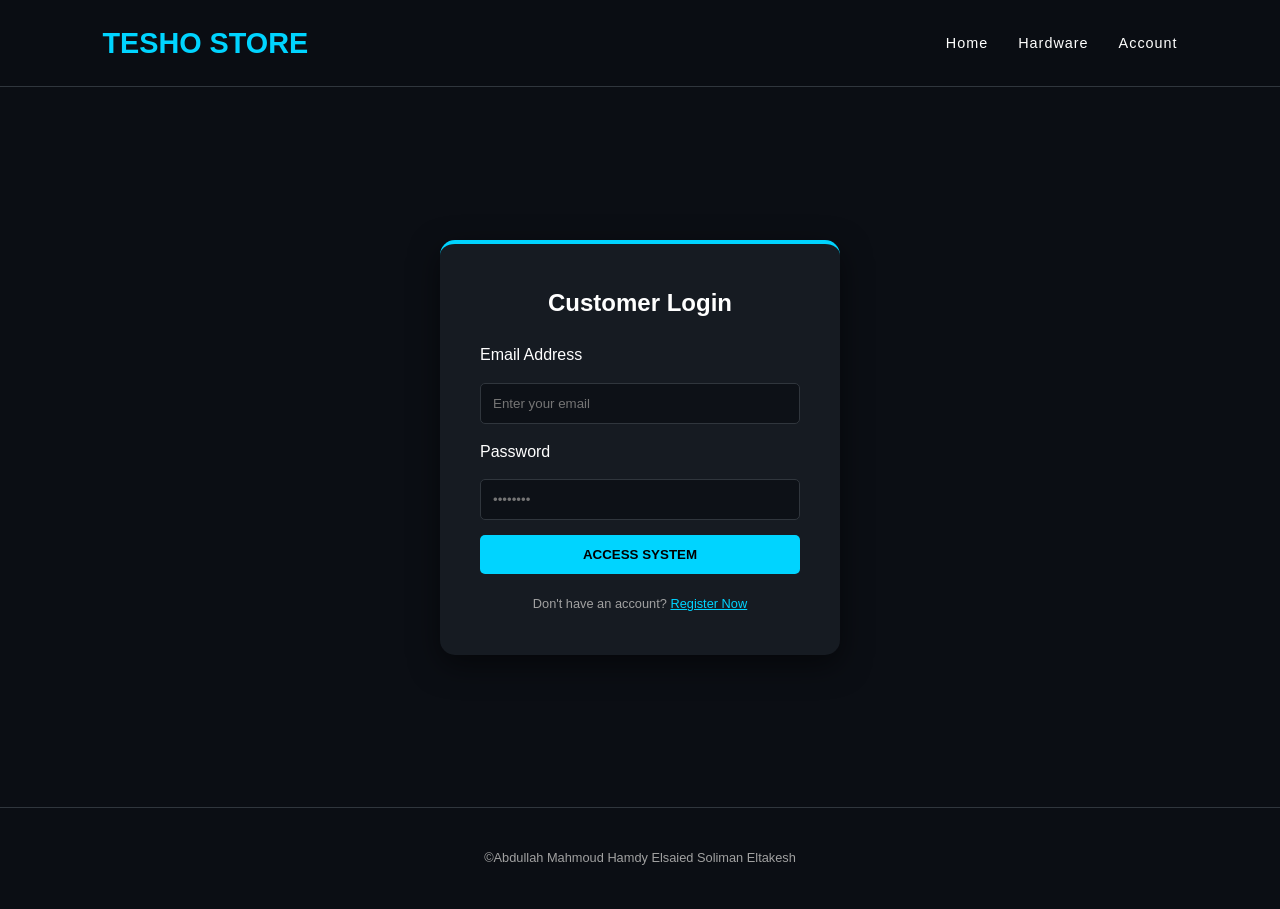
==== index.html @ 2321b0f2 "Add files via upload" ====
<!DOCTYPE html>
<html lang="en">
<head>
    <meta charset="UTF-8">
    <title>Login | Tesho Store</title>
    <link rel="stylesheet" href="style.css">
</head>
<body>
    <nav>
        <div class="logo">Tesho Store</div>
        <ul>
            <li><a href="home.html">Home</a></li>
            <li><a href="about.html">Hardware</a></li>
            <li><a href="index.html">Account</a></li>
        </ul>
    </nav>

    <div class="login-section">
        <div class="login-box">
            <h2 style="text-align: center; margin-bottom: 20px;">Customer Login</h2>
            <form action="home.html">
                <label>Email Address</label>
                <input type="email" placeholder="Enter your email" required>
                <label>Password</label>
                <input type="password" placeholder="••••••••" required>
                <button type="submit">ACCESS SYSTEM</button>
            </form>
            <p style="text-align: center; margin-top: 20px; font-size: 0.8rem; color: var(--text-gray);">
                Don't have an account? <a href="#" style="color: var(--accent);">Register Now</a>
            </p>
        </div>
    </div>

    <footer>&copy;Abdullah Mahmoud Hamdy Elsaied Soliman Eltakesh</footer>
</body>
</html>
---- style.css ----
:root {
    --accent: #00d4ff;
    --bg-dark: #0b0e14;
    --card-bg: #161b22;
    --text-gray: #a1a1a1;
}

* {
    margin: 0;
    padding: 0;
    box-sizing: border-box;
    font-family: 'Inter', sans-serif;
}

body {
    background-color: var(--bg-dark);
    color: white;
    line-height: 1.6;
}

/* Navigation */
nav {
    display: flex;
    justify-content: space-between;
    align-items: center;
    padding: 20px 8%;
    background: rgba(11, 14, 20, 0.95);
    border-bottom: 1px solid #30363d;
    position: sticky;
    top: 0;
    z-index: 1000;
}

nav .logo {
    font-size: 1.8rem;
    font-weight: 800;
    color: var(--accent);
    text-transform: uppercase;
}

nav ul {
    display: flex;
    list-style: none;
}

nav ul li { margin-left: 30px; }

nav ul li a {
    color: white;
    text-decoration: none;
    font-size: 0.9rem;
    transition: 0.3s;
    letter-spacing: 1px;
}

nav ul li a:hover { color: var(--accent); }

/* Hero Section */
.hero {
    height: 70vh;
    display: flex;
    flex-direction: column;
    justify-content: center;
    align-items: center;
    text-align: center;
    background: linear-gradient(rgba(0,0,0,0.7), rgba(0,0,0,0.7)), 
                url('https://images.unsplash.com/photo-1587202372775-e229f172b9d7?q=80&w=1920');
    background-size: cover;
    background-position: center;
}

.hero h1 {
    font-size: 4rem;
    background: linear-gradient(to right, #fff, var(--accent));
    -webkit-background-clip: text;
    -webkit-text-fill-color: transparent;
    animation: zoomIn 1s ease;
}

/* Product Cards */
.products {
    display: grid;
    grid-template-columns: repeat(auto-fit, minmax(300px, 1fr));
    gap: 30px;
    padding: 80px 8%;
}

.card {
    background: var(--card-bg);
    border: 1px solid #30363d;
    border-radius: 12px;
    overflow: hidden;
    transition: transform 0.3s ease, border-color 0.3s ease;
}

.card:hover {
    transform: translateY(-10px);
    border-color: var(--accent);
}

.card img { width: 100%; height: 200px; object-fit: cover; }

.card-info { padding: 20px; }

.card-info h3 { margin-bottom: 10px; color: var(--accent); }

/* Login Form */
.login-section {
    height: 80vh;
    display: flex;
    justify-content: center;
    align-items: center;
}

.login-box {
    background: var(--card-bg);
    padding: 40px;
    border-radius: 15px;
    width: 100%;
    max-width: 400px;
    box-shadow: 0 10px 30px rgba(0,0,0,0.5);
    border-top: 4px solid var(--accent);
}

.login-box input {
    width: 100%;
    padding: 12px;
    margin: 15px 0;
    background: #0d1117;
    border: 1px solid #30363d;
    color: white;
    border-radius: 5px;
}

.login-box button {
    width: 100%;
    padding: 12px;
    background: var(--accent);
    border: none;
    font-weight: bold;
    cursor: pointer;
    border-radius: 5px;
    transition: 0.3s;
}

.login-box button:hover { opacity: 0.8; }

/* Animations */
@keyframes zoomIn {
    from { opacity: 0; transform: scale(0.9); }
    to { opacity: 1; transform: scale(1); }
}

footer {
    text-align: center;
    padding: 40px;
    border-top: 1px solid #30363d;
    color: var(--text-gray);
    font-size: 0.8rem;
}
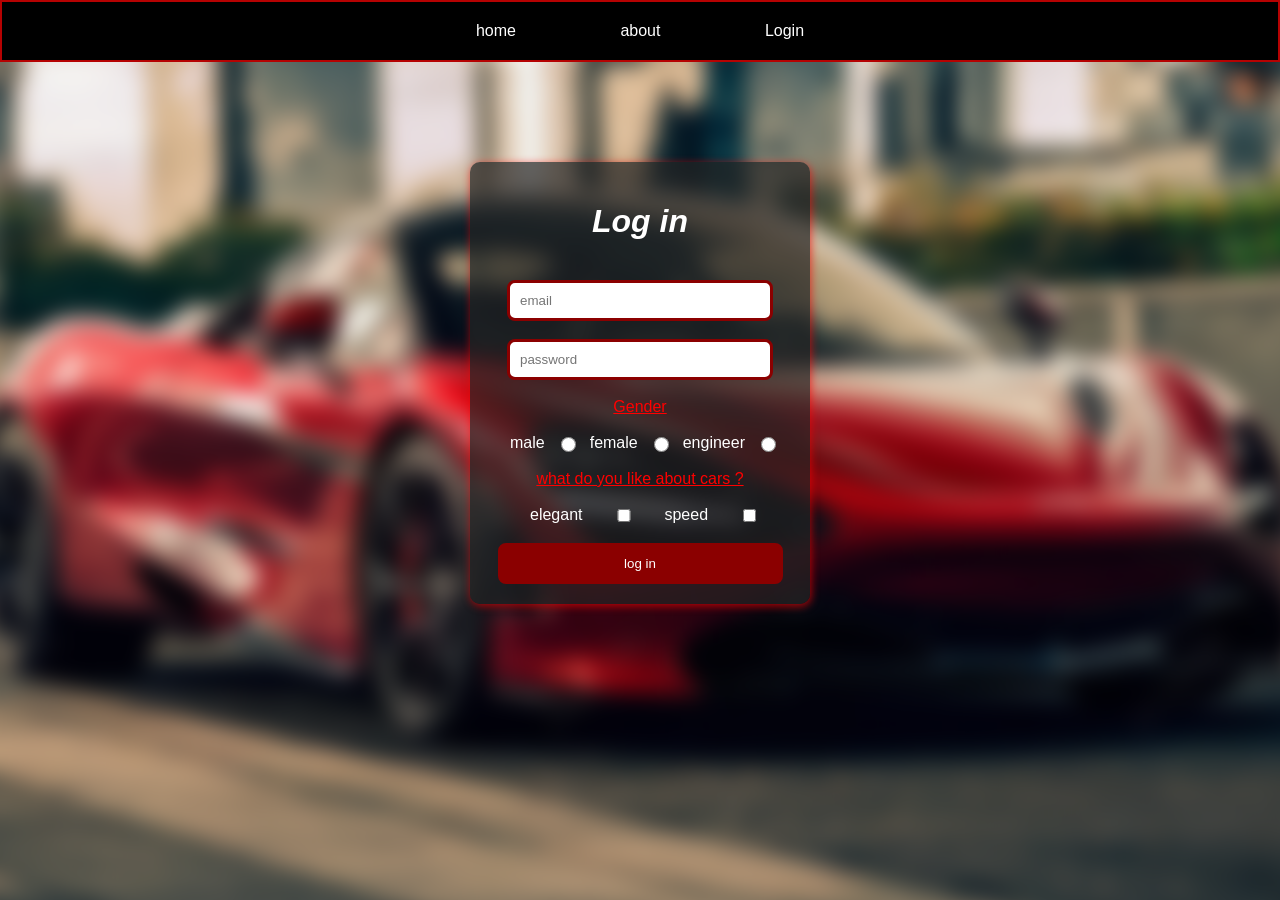
==== commit 13a28da2: "Add files via upload" ====
--- a/index.html
+++ b/index.html
@@ -1,36 +1,39 @@
 <!DOCTYPE html>
-<html lang="en">
-<head>
-    <meta charset="UTF-8">
-    <title>Login | Tesho Store</title>
-    <link rel="stylesheet" href="style.css">
-</head>
-<body>
-    <nav>
-        <div class="logo">Tesho Store</div>
-        <ul>
-            <li><a href="home.html">Home</a></li>
-            <li><a href="about.html">Hardware</a></li>
-            <li><a href="index.html">Account</a></li>
-        </ul>
-    </nav>
-
-    <div class="login-section">
-        <div class="login-box">
-            <h2 style="text-align: center; margin-bottom: 20px;">Customer Login</h2>
-            <form action="home.html">
-                <label>Email Address</label>
-                <input type="email" placeholder="Enter your email" required>
-                <label>Password</label>
-                <input type="password" placeholder="••••••••" required>
-                <button type="submit">ACCESS SYSTEM</button>
-            </form>
-            <p style="text-align: center; margin-top: 20px; font-size: 0.8rem; color: var(--text-gray);">
-                Don't have an account? <a href="#" style="color: var(--accent);">Register Now</a>
-            </p>
+<html>
+    <head>
+        <title>log in</title>
+        <link rel="stylesheet" href="style.css">
+    </head>
+    <body class="bdy">
+        <div class="background-image">
         </div>
-    </div>
-
-    <footer>&copy;Abdullah Mahmoud Hamdy Elsaied Soliman Eltakesh</footer>
-</body>
+            <div class="nave">
+                <a href="home.html">home</a>
+                <a href="about.html">about</a>
+                <a href="index.html">Login</a>
+            </div>
+        <font color="white">
+        <div class="basee">
+        <form action="home.html">
+            <b><i><h1>Log in</h1></b></i>
+            <br>
+            <input type="email" placeholder="email" required><br>
+            <br>    
+            <input type="password" placeholder="password" required><br>
+            <br>
+            <div class="gen">
+            </div>
+            <font color="red"><u>
+            <label>Gender</label></u></font><br> <br>
+            <div class="rad">male<input type="radio" name="a" required>female<input type="radio"name="a" required>engineer<input type="radio" name="a"></div><br>
+            <font color="red"><u>what do you like about cars ?</u></font> <br><br>
+            <div class="age">
+                elegant<input type="checkbox">speed<input type="checkbox">
+            </div>
+            <br>
+            <input id="press" type="submit" value="log in">
+        </form>
+        </div>
+        </font>
+    </body>
 </html>
--- a/style.css
+++ b/style.css
@@ -1,160 +1,209 @@
-:root {
-    --accent: #00d4ff;
-    --bg-dark: #0b0e14;
-    --card-bg: #161b22;
-    --text-gray: #a1a1a1;
-}
-
-* {
-    margin: 0;
-    padding: 0;
-    box-sizing: border-box;
-    font-family: 'Inter', sans-serif;
-}
-
 body {
-    background-color: var(--bg-dark);
-    color: white;
-    line-height: 1.6;
-}
-
-/* Navigation */
-nav {
-    display: flex;
-    justify-content: space-between;
-    align-items: center;
-    padding: 20px 8%;
-    background: rgba(11, 14, 20, 0.95);
-    border-bottom: 1px solid #30363d;
-    position: sticky;
-    top: 0;
-    z-index: 1000;
-}
-
-nav .logo {
-    font-size: 1.8rem;
-    font-weight: 800;
-    color: var(--accent);
-    text-transform: uppercase;
-}
-
-nav ul {
-    display: flex;
-    list-style: none;
-}
-
-nav ul li { margin-left: 30px; }
-
-nav ul li a {
-    color: white;
+margin: 0;
+padding: 0;
+background-color: oklab(96.857% 0.00186 -0.00648);
+font-family: 'Segoe UI', Tahoma, Geneva, Verdana, sans-serif;
+}
+
+.abou {
+    background-color: #1A1A1A;
+    text-align: center;
+}
+
+.bdy {
+background-color: #9b0000;
+}
+
+.nave {
+background-color: #000000;
+text-align: center;
+border: 2px solid rgb(181, 2, 2);
+}
+
+.nave a {
+    display: inline-block;
+    padding: 20px 50px;
     text-decoration: none;
-    font-size: 0.9rem;
-    transition: 0.3s;
-    letter-spacing: 1px;
-}
-
-nav ul li a:hover { color: var(--accent); }
-
-/* Hero Section */
-.hero {
-    height: 70vh;
-    display: flex;
-    flex-direction: column;
-    justify-content: center;
-    align-items: center;
+    color: white;
+}
+
+.nave a:hover {
+    color: black;
+    background-color: white;
+}
+
+.basee {
     text-align: center;
-    background: linear-gradient(rgba(0,0,0,0.7), rgba(0,0,0,0.7)), 
-                url('https://images.unsplash.com/photo-1587202372775-e229f172b9d7?q=80&w=1920');
-    background-size: cover;
-    background-position: center;
-}
-
-.hero h1 {
-    font-size: 4rem;
-    background: linear-gradient(to right, #fff, var(--accent));
-    -webkit-background-clip: text;
-    -webkit-text-fill-color: transparent;
-    animation: zoomIn 1s ease;
-}
-
-/* Product Cards */
-.products {
-    display: grid;
-    grid-template-columns: repeat(auto-fit, minmax(300px, 1fr));
-    gap: 30px;
-    padding: 80px 8%;
-}
-
-.card {
-    background: var(--card-bg);
-    border: 1px solid #30363d;
-    border-radius: 12px;
-    overflow: hidden;
-    transition: transform 0.3s ease, border-color 0.3s ease;
-}
-
-.card:hover {
-    transform: translateY(-10px);
-    border-color: var(--accent);
-}
-
-.card img { width: 100%; height: 200px; object-fit: cover; }
-
-.card-info { padding: 20px; }
-
-.card-info h3 { margin-bottom: 10px; color: var(--accent); }
-
-/* Login Form */
-.login-section {
-    height: 80vh;
+    background-color: #242424b2;
+    width: 300px;
+    margin: 100px auto;
+    padding: 20px;
+    border-radius: 10px;
+    box-shadow: 1px 2px 8px rgba(255, 0, 0, 0.666);
+}
+
+#press {
+    background-color: #8B0000;
+    color: white;
+    width: 95%;
+    cursor: pointer;
+}
+
+#press:hover {
+    color: white;
+    background-color: #420000;
+}
+
+.basee input {
+    width: 80%;
+    padding: 10px;
+    border: 3px #8B0000 solid;
+    border-radius: 8px;
+    outline: none;
+}
+
+.x {
+    margin-left: 800px;
+    margin-top: -180px;
+    height: 300px;
+    width: 700px;
+    border: 5px rgb(125, 1, 1) solid;
+    background-image: url(expensive.png);
+    background-position: right;
+    background-size: cover;
+    border-radius: 10px;
+}
+
+.photo1{
+    width: 750px;
+    height: 550px;
+    background-image: url("1.png");
+    background-size: cover;
+    margin-left: 350px;
+    margin-top: 40px;
+    box-shadow: 1px 5px 20px rgba(255, 0, 0, 0.666);
+    border-radius: 30px;
+}
+
+.photo2 {
+    width: 750px;
+    height: 550px;
+    background-image: url("2.png");
+    background-size: cover;
+    margin-left: 350px;
+    margin-top: 40px;
+    box-shadow: 1px 5px 20px rgba(255, 0, 0, 0.666);
+    border-radius: 30px;
+}
+
+.photo3 {
+    width: 750px;
+    height: 550px;
+    background-image: url("3.png");
+    background-size: cover;
+    margin-left: 350px;
+    margin-top: 40px;
+    box-shadow: 1px 5px 20px rgba(255, 0, 0, 0.666);
+    border-radius: 30px;
+}
+
+#link {
+    display: block;
+    width: 100%;
+    height: 100%;
+}
+
+
+.lin {
+    text-decoration: none;
+    color: #800000;
+    padding: 20px;
+    border: #cc0000 2px solid;
+    margin-left: 300px;
+}
+
+.lin:hover {
+    background-color: #800000;
+    color: white;
+}
+
+.fnt {
+margin-left: 15px;
+font-size: x-large;
+color: white;
+}
+
+.bgg {
+    background-color: #1A1A1A;
+    background-size: cover;
+}
+
+
+header {
+    font-size: larger;
+    color: rgb(216, 0, 0);
+}
+
+
+main h1 {
+    padding: 100px;
+    color: #cc0000;
+}
+
+main p {
+    font-size: 18px;
+    margin-bottom: 40px;
+}
+
+.features {
     display: flex;
     justify-content: center;
-    align-items: center;
-}
-
-.login-box {
-    background: var(--card-bg);
-    padding: 40px;
-    border-radius: 15px;
-    width: 100%;
-    max-width: 400px;
-    box-shadow: 0 10px 30px rgba(0,0,0,0.5);
-    border-top: 4px solid var(--accent);
-}
-
-.login-box input {
-    width: 100%;
-    padding: 12px;
-    margin: 15px 0;
-    background: #0d1117;
-    border: 1px solid #30363d;
-    color: white;
-    border-radius: 5px;
-}
-
-.login-box button {
-    width: 100%;
-    padding: 12px;
-    background: var(--accent);
-    border: none;
-    font-weight: bold;
-    cursor: pointer;
-    border-radius: 5px;
-    transition: 0.3s;
-}
-
-.login-box button:hover { opacity: 0.8; }
-
-/* Animations */
-@keyframes zoomIn {
-    from { opacity: 0; transform: scale(0.9); }
-    to { opacity: 1; transform: scale(1); }
-}
-
-footer {
-    text-align: center;
-    padding: 40px;
-    border-top: 1px solid #30363d;
-    color: var(--text-gray);
-    font-size: 0.8rem;
-}+    gap: 40px;
+}
+
+.box {
+    background-color: #707070;
+    border: 1px solid #840000;
+    padding: 20px;
+    width: 300px;
+    border-radius: 8px;
+    box-shadow: 2px 5px 20px rgba(184, 2, 2, 0.818);
+}
+
+.box h3 {
+    color: #840000;
+}
+
+.box:hover {
+    color: rgb(255, 255, 255);
+    background-color: rgb(159, 0, 0);
+}
+
+.rad {
+    display: flex;
+    margin-left: 20px;
+    justify-content: center;
+    gap: 0px;
+}
+
+.age {
+    display: flex;
+    justify-content: center;
+    margin-left: 40px;
+}
+
+.background-image {
+            background-image: url("car.jpg");
+            height: 100%;
+            width: 100%;
+            background-position: center;
+            background-repeat: no-repeat;
+            background-size: cover;
+            filter: blur(10px);
+            -webkit-filter: blur(10px);
+            position: fixed;
+            left: 0;
+            right: 0;
+            z-index: -1;
+            transform: scale(1.1); 
+        }
